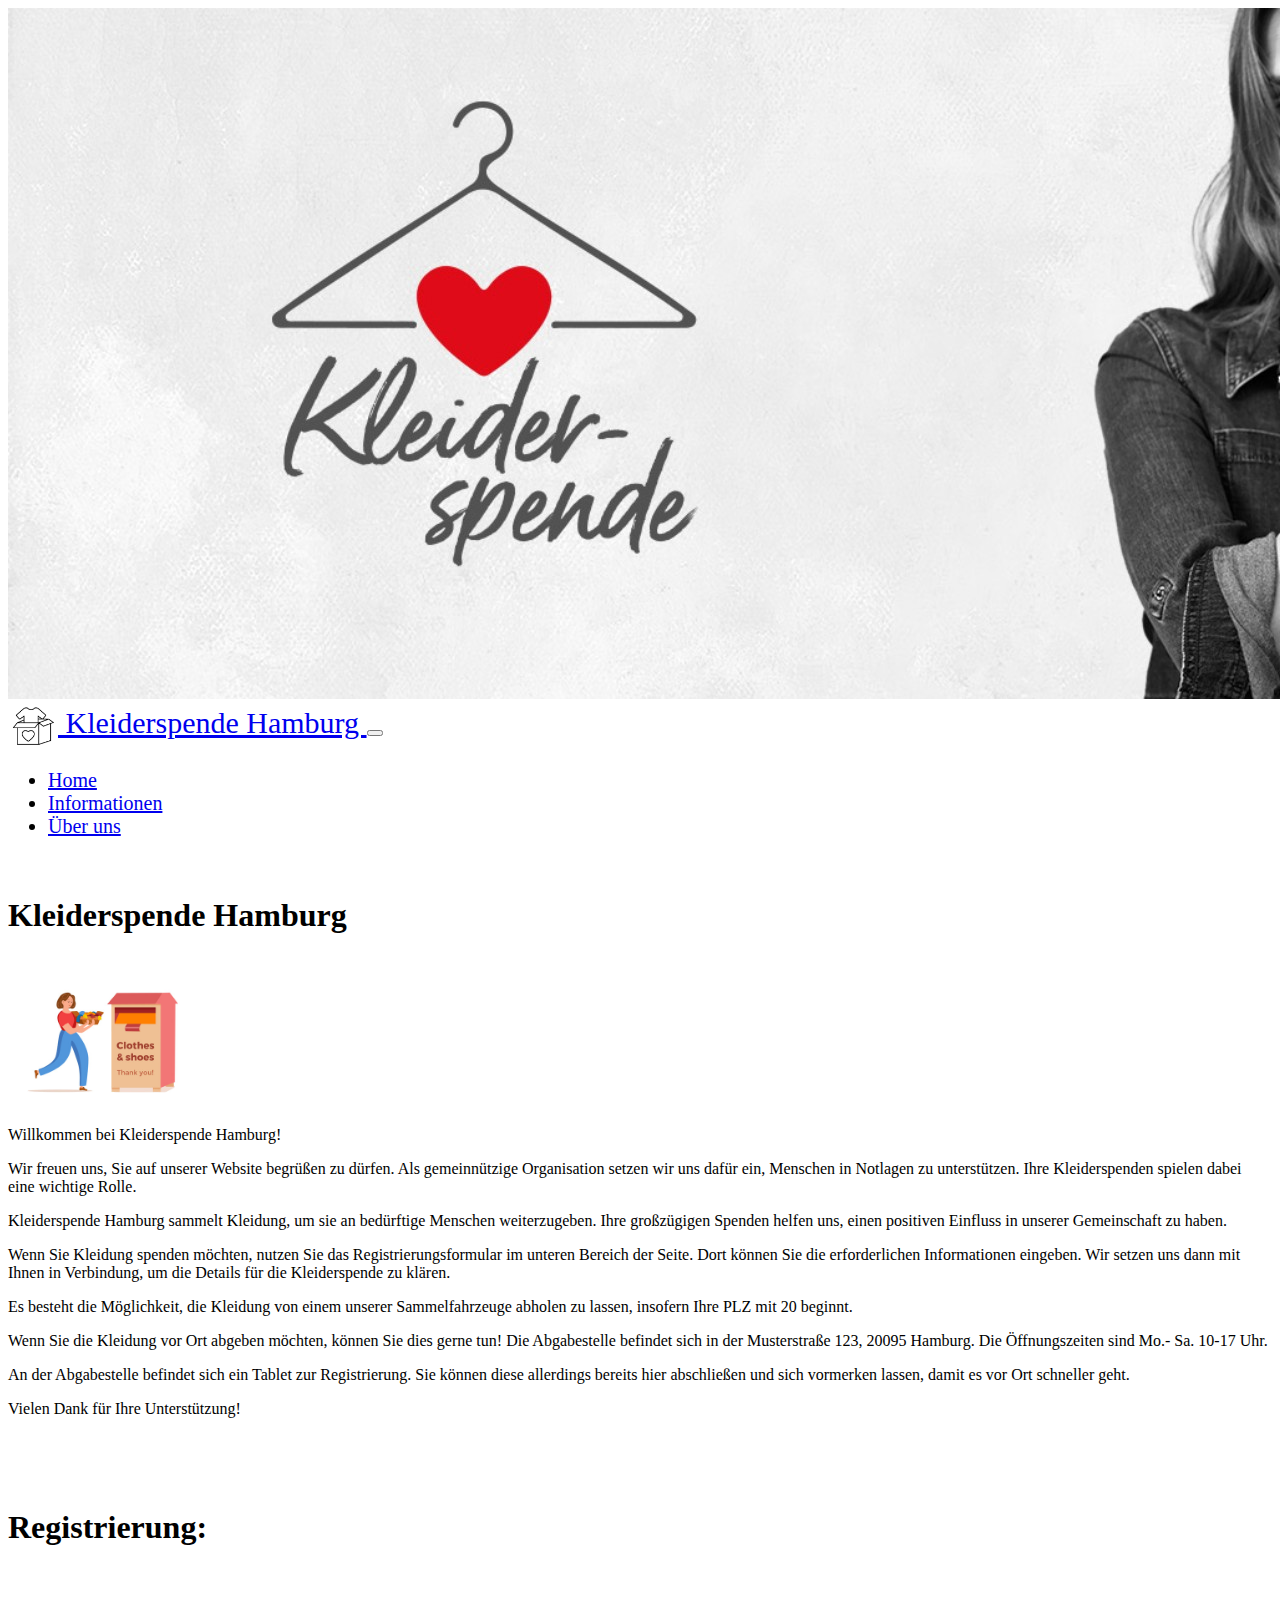
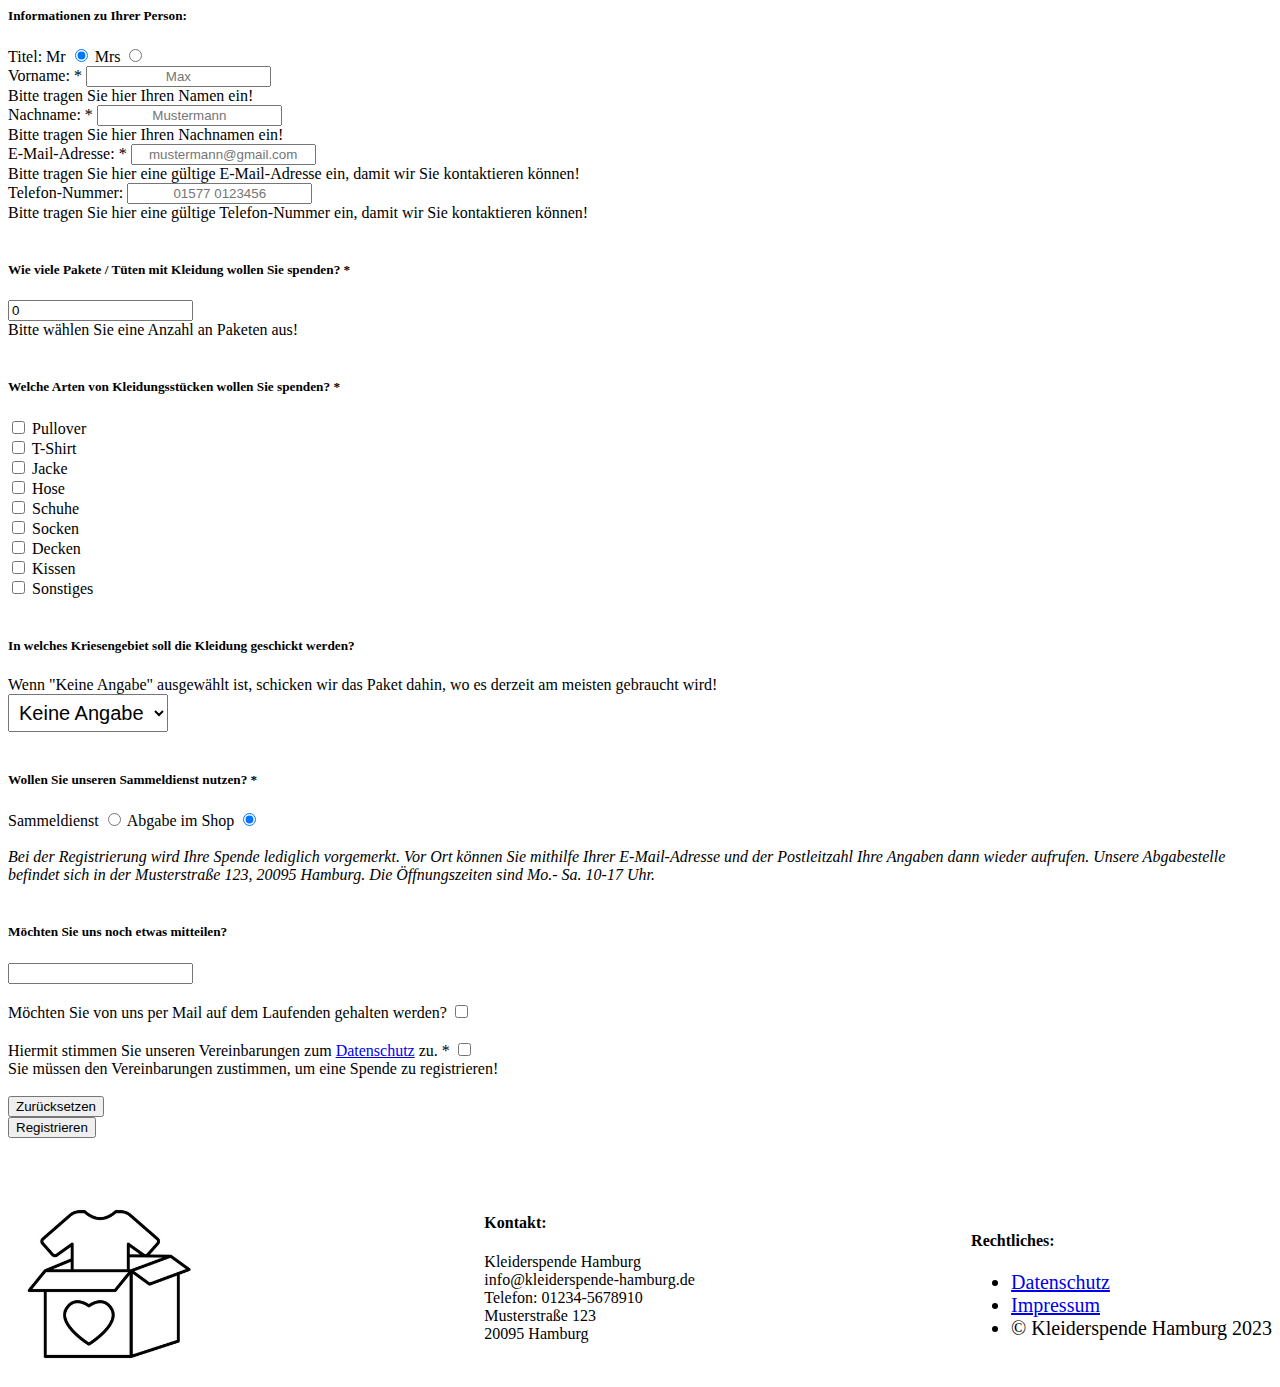
==== index.html @ 673f08c5 "Local Storage speichern" ====
<!--
    Student: Jule Engel
    Modul: IPWA01-01 - Programmierung von Webanwendungen
    Aufgabe: Fallstudie, Aufgabe 3
-->

<!DOCTYPE html>
<html lang="de">
<head>
    <meta charset="UTF-8">
    <meta name="viewport" content="width=device-width, initial-scale=1.0">
    <title>Kleiderspenden Hamburg</title>
    <link rel="icon" type="image/x-icon" href="/images/4-LOGO.png">
    <meta name="viewport" content="width=device-width, initial-scale=1, shrink-to-fit=no">

    <link href="https://cdn.jsdelivr.net/npm/bootstrap@5.3.2/dist/css/bootstrap.min.css" rel="stylesheet" integrity="sha384-T3c6CoIi6uLrA9TneNEoa7RxnatzjcDSCmG1MXxSR1GAsXEV/Dwwykc2MPK8M2HN" crossorigin="anonymous">
    <script src="https://cdn.jsdelivr.net/npm/bootstrap@5.3.2/dist/js/bootstrap.bundle.min.js" integrity="sha384-C6RzsynM9kWDrMNeT87bh95OGNyZPhcTNXj1NW7RuBCsyN/o0jlpcV8Qyq46cDfL" crossorigin="anonymous"></script>
    <link rel="stylesheet" href="./style.css">

    
</head>
<body>
    <header>
        <img src="/images/7-Banner.jpg" alt="Banner-Bild für Kleiderspenden" class="img-fluid">
        <nav class="navbar navbar-expand-lg bg-body-tertiary" data-bs-theme="dark">
            <div class="container-fluid">
              <a class="navbar-brand" href="./index.html">
                <img id="logo" src="./images/4-LOGO.png" alt="Logo" class="rounded img-fluid logo" width="50" class="d-inline-block align-text-top">
                Kleiderspende Hamburg
              </a>          
              <button class="navbar-toggler" type="button" data-bs-toggle="collapse" data-bs-target="#navbarNav" aria-controls="navbarNav" aria-expanded="false" aria-label="Toggle navigation">
                <span class="navbar-toggler-icon"></span>
              </button>
              <div class="collapse navbar-collapse justify-content-end" id="navbarNav">
                <ul class="navbar-nav ml-auto">
                  <li class="nav-item">
                    <a class="nav-link active" aria-current="page" href="./index.html">Home</a>
                  </li>
                  <li class="nav-item">
                    <a class="nav-link" href="./information.html">Informationen</a>
                  </li>
                  <li class="nav-item">
                    <a class="nav-link" href="./about-us.html">Über uns</a>
                  </li>
                </ul>
              </div>
            </div>
          </nav>
    </header>





    <main>
      <br>
      <div class="container text-center">
        <h1>Kleiderspende Hamburg</h1>
        <img src="./images/3.jpg" alt="kleiderspende-hamburg" width="200">
        <p>Willkommen bei Kleiderspende Hamburg!</p>
        <p>Wir freuen uns, Sie auf unserer Website begrüßen zu dürfen. Als gemeinnützige Organisation setzen wir uns dafür ein, Menschen in Notlagen zu unterstützen. Ihre Kleiderspenden spielen dabei eine wichtige Rolle.</p>
        <p>Kleiderspende Hamburg sammelt Kleidung, um sie an bedürftige Menschen weiterzugeben. Ihre großzügigen Spenden helfen uns, einen positiven Einfluss in unserer Gemeinschaft zu haben.</p>
        <p>Wenn Sie Kleidung spenden möchten, nutzen Sie das Registrierungsformular im unteren Bereich der Seite. Dort können Sie die erforderlichen Informationen eingeben. Wir setzen uns dann mit Ihnen in Verbindung, um die Details für die Kleiderspende zu klären.</p>
        <p>Es besteht die Möglichkeit, die Kleidung von einem unserer Sammelfahrzeuge abholen zu lassen, insofern Ihre PLZ mit 20 beginnt.</p>
        <p>Wenn Sie die Kleidung vor Ort abgeben möchten, können Sie dies gerne tun! Die Abgabestelle befindet sich in der Musterstraße 123, 20095 Hamburg. Die Öffnungszeiten sind Mo.- Sa. 10-17 Uhr. </p>
        <p>An der Abgabestelle befindet sich ein Tablet zur Registrierung. Sie können diese allerdings bereits hier abschließen und sich vormerken lassen, damit es vor Ort schneller geht.</p>
        <p>Vielen Dank für Ihre Unterstützung!</p>
      </div>
      <br>
      <br>
      <br>
      <div class="container text-center">
        <h1>Registrierung:</h1>
        <br>

<!--Erstellung des Formulars für die Registrierung-->
        <form class="row g-3 needs-validation" enctype="multipart/form-data" id="registrierungsFormular" novalidate>
          <h5>Informationen zu Ihrer Person: </h5>
          <div>
            <label for="title" class="me-2">Titel: </label>
            <label for="mr">Mr</label>
            <input type="radio" id="mr" class="me-2" value="mr" name="title" checked>
            <label for="mrs">Mrs</label>
            <input type="radio" id="mrs" value="mrs" name="title">
          </div>

          <div class="mb-3">
            <label for="vorname" class="form-label">Vorname: * </label>
            <input type="text" id="vorname" name="vorname" placeholder="Max" class="form-control mb-2 text-center" required>
            <div class="invalid-feedback">
              Bitte tragen Sie hier Ihren Namen ein!
            </div>       
          </div>

          <div class="mb-3">
            <label for="nachname" class="me-2">Nachname: *</label>
            <input type="text" id="nachname" name="nachname" placeholder="Mustermann" class="form-control mb-2 text-center" required> 
            <div class="invalid-feedback">
              Bitte tragen Sie hier Ihren Nachnamen ein!
            </div>
          </div>

          <div class="mb-3">
            <label for="email" class="me-2">E-Mail-Adresse: *</label>
            <input type="email" id="email" name="email" placeholder="mustermann@gmail.com" class="form-control mb-2 text-center" required>
            <div class="invalid-feedback">
              Bitte tragen Sie hier eine gültige E-Mail-Adresse ein, damit wir Sie kontaktieren können!
            </div>
          </div>

          <div class="mb-3">
            <label for="phone" class="me-2">Telefon-Nummer: </label>
            <input type="tel" id="phone" name="phone" placeholder="01577 0123456" class="form-control mb-2 text-center" pattern="[0-9]+">
            <div class="invalid-feedback">
              Bitte tragen Sie hier eine gültige Telefon-Nummer ein, damit wir Sie kontaktieren können!
            </div>
          </div>
          <br>

          <h5>Wie viele Pakete / Tüten mit Kleidung wollen Sie spenden? *</h5>
          <div class="mb-3">
            <input type="number" id="anzahl" name="anzahl" min="1" value="0" required>
            <div class="invalid-feedback">
              Bitte wählen Sie eine Anzahl an Paketen aus!
            </div>
          </div>
          <br>

          <h5>Welche Arten von Kleidungsstücken wollen Sie spenden? *</h5>
          <div class="mb-3 d-flex flex-wrap justify-content-center flex-column flex-sm-row align-items-center">
            <div class="form-check me-4">
                  <input class="form-check-input" value="pullover" id="pulloverCheckbox" type="checkbox" name="kleiderCheckboxes">
                  <label class="form-check-label" for="pulloverCheckbox">Pullover</label>
              </div>
          
              <div class="form-check me-4">
                  <input class="form-check-input" value="t-shirt" id="tshirtCheckbox" type="checkbox" name="kleiderCheckboxes">
                  <label class="form-check-label" for="tshirtCheckbox">T-Shirt</label>
              </div>
          
              <div class="form-check me-4">
                  <input class="form-check-input" value="jacke" id="jackeCheckbox" type="checkbox" name="kleiderCheckboxes">
                  <label class="form-check-label" for="jackeCheckbox">Jacke</label>
              </div>
          
              <div class="form-check me-4">
                  <input class="form-check-input" value="hose" id="hoseCheckbox" type="checkbox" name="kleiderCheckboxes">
                  <label class="form-check-label" for="hoseCheckbox">Hose</label>
              </div>
          
              <div class="form-check me-4">
                  <input class="form-check-input" value="schuhe" id="schuheCheckbox" type="checkbox" name="kleiderCheckboxes">
                  <label class="form-check-label" for="schuheCheckbox">Schuhe</label>
              </div>
          
              <div class="form-check me-4">
                  <input class="form-check-input" value="socken" id="sockenCheckbox" type="checkbox" name="kleiderCheckboxes">
                  <label class="form-check-label" for="sockenCheckbox">Socken</label>
              </div>
          
              <div class="form-check me-4">
                  <input class="form-check-input" value="decken" id="deckenCheckbox" type="checkbox" name="kleiderCheckboxes">
                  <label class="form-check-label" for="deckenCheckbox">Decken</label>
              </div>
          
              <div class="form-check me-4">
                  <input class="form-check-input" value="kissen" id="kissenCheckbox" type="checkbox" name="kleiderCheckboxes">
                  <label class="form-check-label" for="kissenCheckbox">Kissen</label>
              </div>
          
              <div class="form-check me-4">
                  <input class="form-check-input" value="sonstiges" id="sonstigesCheckbox" type="checkbox" name="kleiderCheckboxes">
                  <label class="form-check-label" for="sonstigesCheckbox">Sonstiges</label>
              </div>
          </div>
          <br>

          <h5>In welches Kriesengebiet soll die Kleidung geschickt werden?</h5>
          <p style="margin: 0;">Wenn "Keine Angabe" ausgewählt ist, schicken wir das Paket dahin, wo es derzeit am meisten gebraucht wird!</p>
          <div class="form-floating">
            <select id="krisengebiet" name="krisengebiet" class="form-select text-center">
                <option value="unbestimmt">Keine Angabe</option>
                <option value="afghanistan">Afghanistan</option>
                <option value="irak">Irak</option>
                <option value="iran">Iran</option>
                <option value="jemen">Jemen</option>
                <option value="libanon">Libanon</option>
                <option value="libyen">Libyen</option>
                <option value="mali">Mali</option>
                <option value="niger">Niger</option>
                <option value="sudan">Sudan</option>
                <option value="syrien">Syrien</option>
                <option value="ukraine">Ukraine</option>
            </select>
          </div>
          <br>
          <div>
            <h5>Wollen Sie unseren Sammeldienst nutzen? *</h5>
            <div>
              <!--Auswahl der Checkboxen sorgt dafür, dass jeweils passender Inhalt eingeblendet wird. 
              Standardmäßig ist Abgabe im Shop ausgewählt, da dies aus Sicht der Firma sinnvoller erscheint.-->
              <label for="sammeldienst">Sammeldienst</label>
              <input type="radio" id="sammeldienst" value="sammeldienst" class="me-4" name="sammeldienst-abfrage" onchange="anzeigeSammeldienst()" >
              <label for="abgabe">Abgabe im Shop</label>
              <input type="radio" id="abgabe" value="abgabe" name="sammeldienst-abfrage" onchange="anzeigeSammeldienst()" checked>
              <br>
              <br>
              <div id="sammeldienstAktiv" style="display: none;">
                <h5>Ihre Adresse:</h5>
                <div class="flex-container row">
                    <div class="col-md-6">
                        <label for="strasse">Straße: *</label>
                        <input type="text" id="strasse" name="strasse" placeholder="Musterstraße" class="form-control mb-2 text-center">
                        <div class="invalid-feedback">
                          Bitte tragen Sie hier Ihre Straße ein!
                        </div>   
                    </div>
                    <div class="col-md-6">
                        <label for="hausnummer">Nr: *</label>
                        <input type="text" id="hausnummer" name="hausnummer" placeholder="12b" class="form-control mb-2 text-center"> 
                        <div class="invalid-feedback">
                          Bitte tragen Sie hier Ihre Hausnummer ein!
                        </div>  
                    </div>
                    <div class="col-md-6">
                        <label for="plz">Postleitzahl: *</label>
                        <input type="text" id="plz" name="plz" placeholder="20095" class="form-control mb-2 text-center" minlength="5" maxlength="5" oninput="validatePLZ(this.value, this)">
                        <div class="invalid-feedback">
                          Die PLZ muss in 20--- Hamburg liegen, damit wir Ihre Spende abholen können!
                        </div>  
                    </div>
                    <div class="col-md-6">
                        <label for="ort">Stadt: *</label>
                        <input type="text" id="ort" name="ort" placeholder="Hamburg" class="form-control mb-2 text-center"> 
                        <div class="invalid-feedback">
                          Bitte tragen Sie hier Ihre Stadt ein!
                        </div>  
                    </div>
                    <i>Bitte tragen Sie oben, falls nicht geschehen, zusätzlich Ihre Telefon-Nummer ein, damit wir Sie zur Terminabsprache kontaktieren können! </i>
                </div>
            </div>
              <div id="abgabeAktiv">
                <i>Bei der Registrierung wird Ihre Spende lediglich vorgemerkt. Vor Ort können Sie mithilfe Ihrer E-Mail-Adresse und der Postleitzahl Ihre Angaben dann wieder aufrufen. Unsere Abgabestelle befindet sich in der Musterstraße 123, 20095 Hamburg. Die Öffnungszeiten sind Mo.- Sa. 10-17 Uhr.</i>
              </div>
            </div>
          </div>
          <br>
          <div>
            <h5>Möchten Sie uns noch etwas mitteilen?</h5>
            <input type="text" class="form-control text-center" id="comment" name="kommentar"></input>
            <br><br>
          </div>
          <div>
            <label for="subscribe" class="me-3">Möchten Sie von uns per Mail auf dem Laufenden gehalten werden?</label>
            <input type="checkbox" id="subscribe" name="subscribe"> <br>
          </div>
          <br>
          <div class="col-12">
            <div class="form-check">
              <label for="datenschutzCheck" class="me-3"> Hiermit stimmen Sie unseren Vereinbarungen zum <a class="link" href="./datenschutz.html">Datenschutz</a> zu. *</label>
              <input type="checkbox" value="" id="datenschutzCheck" name="datenschutzCheck" required>
              <div class="invalid-feedback">
                Sie müssen den Vereinbarungen zustimmen, um eine Spende zu registrieren!
              </div>
            </div>
          </div>
          <br>
          <button type="button" class="btn btn-outline-secondary btn-sm" onclick="resetForm()">Zurücksetzen</button>
          <br>
          <button type="submit" class="btn btn-primary">Registrieren</button>
          <br>
          <br>
        </form>
      </div>
      <br>
    </main>




    <footer class="bg-dark text-light p-2 m-0">
        <br>
        <div class="container flex-container align-items-stretch">
            <div class="flex-item">
                  <img src="./images/4-LOGO.png" alt="Logo" class="rounded img-fluid" width="200">
            </div>
            <div class="flex-item">
              <section class="footer-section">
                  <h4>Kontakt:</h4> 
                  <p>
                      Kleiderspende Hamburg<br>
                      info@kleiderspende-hamburg.de<br>
                      Telefon: 01234-5678910<br>
                      Musterstraße 123<br>
                      20095 Hamburg
                  </p>
                  <br>
              </section>
            </div>
            <div class="flex-item">
              <section class="footer-section">
                <h4>Rechtliches:</h4>
                <ul class="navbar-nav ml-auto">
                  <li class="nav-item">
                    <a class="nav-link" href="./datenschutz.html">Datenschutz</a>
                  </li>
                  <li class="nav-item">
                    <a class="nav-link" href="./impressum.html">Impressum</a>
                  </li>
                  <li class="nav-item">
                    <a class="nav-link"> &copy; Kleiderspende Hamburg 2023</a>
                  </li>
                </ul>  
              </section>
            </div>
        </div>
  </footer>
  <script src="index.js"></script>
</body>
</html>
---- style.css ----
.navbar-brand {
  font-size: 18px;
}
#logo {
  max-width: 30px; 
  height: auto;
  display: inline-block;
  vertical-align: middle;
}
.navbar-toggler-icon {
  font-size: 0.8rem;
}

@media (min-width: 768px) { /* Optische Größenanpassung der Navigations-Leiste für Endgeräte mit größeren Bildschirmen*/
  .navbar-brand {
    font-size: 30px;
  }
  #logo {
    max-width: 50px; 
    height: auto;
    display: inline-block;
    vertical-align: middle;
  }
  .navbar-nav {
      font-size: 20px;
  }
  .navbar-toggler-icon {
      font-size: 1.2rem;
  }
}

.flex-container {
  display: flex;
  justify-content: space-between;
  align-items: center;
  flex-wrap: wrap; /* Falls der Inhalt auf kleinen Bildschirmen gestapelt werden soll */
}

#krisengebiet {
  font-size: 20px;
  padding:6px;
}

#sammeldienstAktiv {
  display: flex;
  flex-wrap: wrap;
  justify-content: space-between;
}

#registrierungsFormular input::placeholder {
  text-align: center;
}
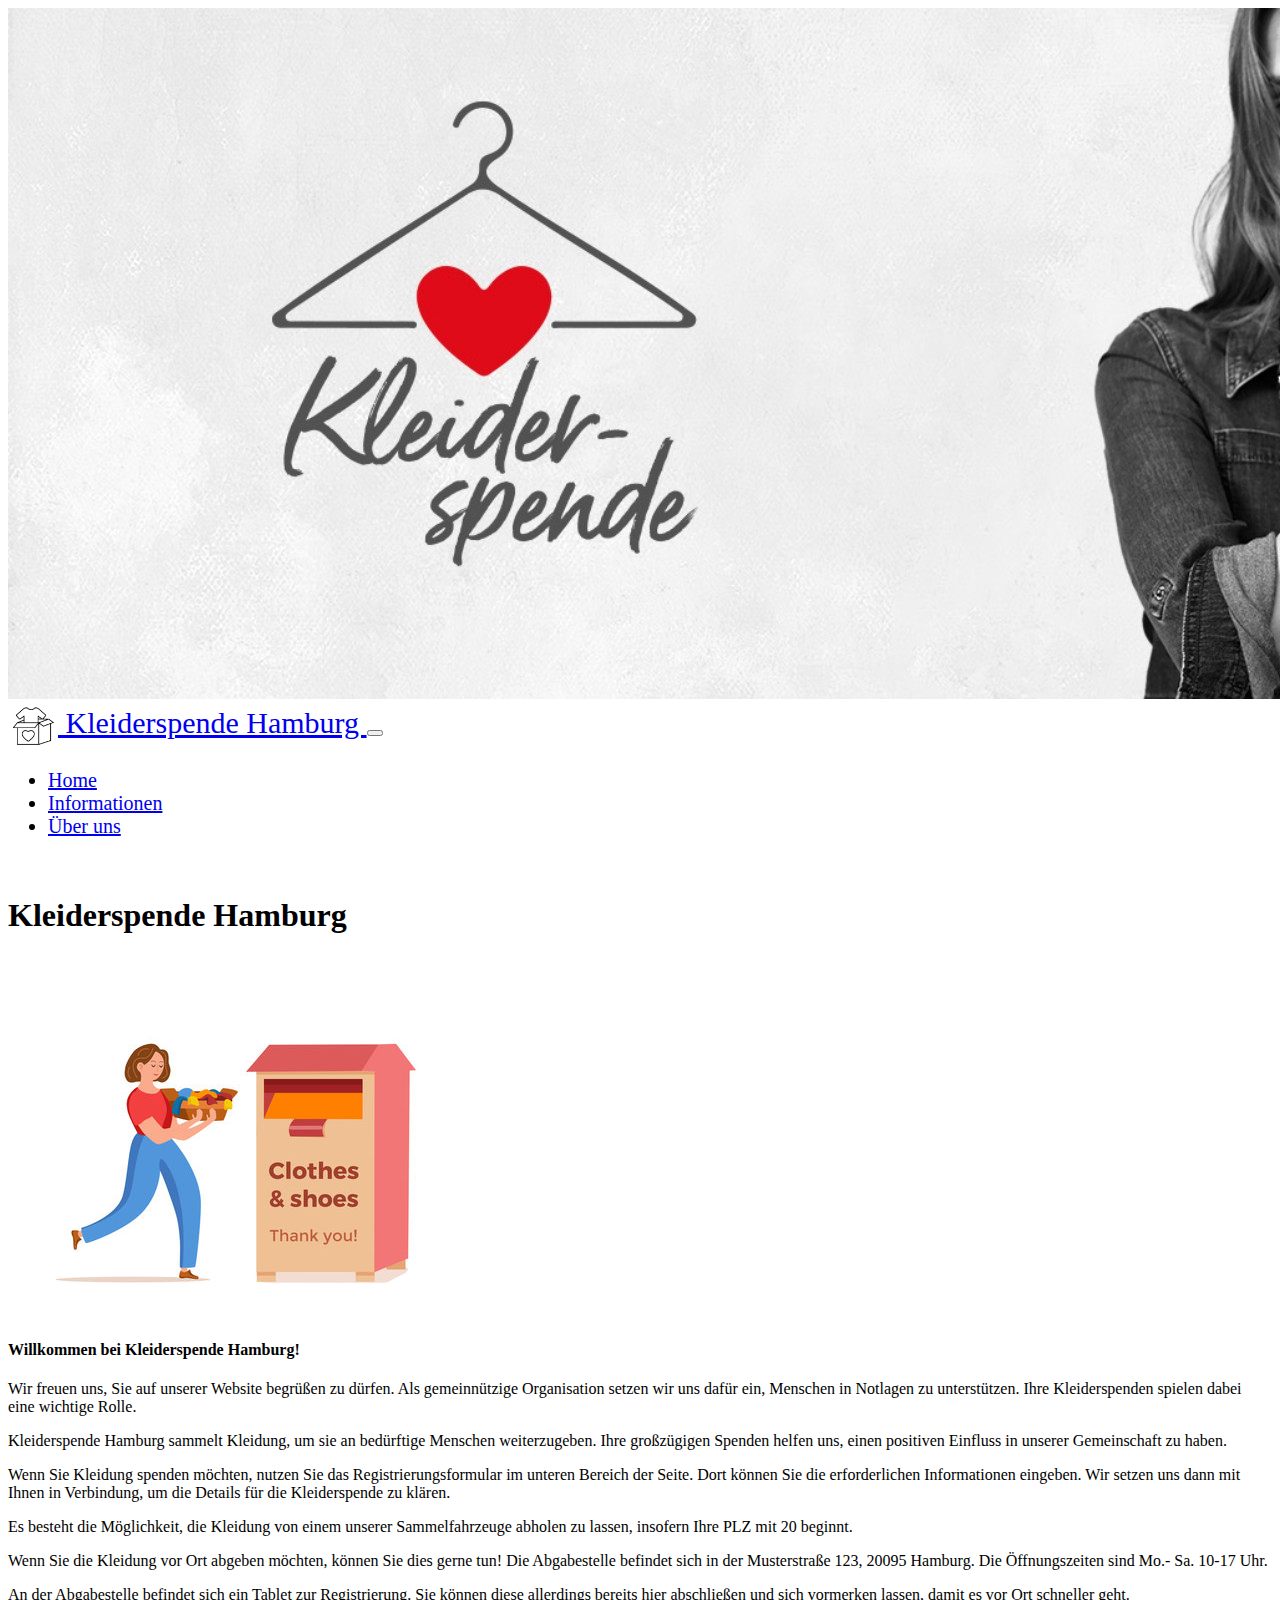
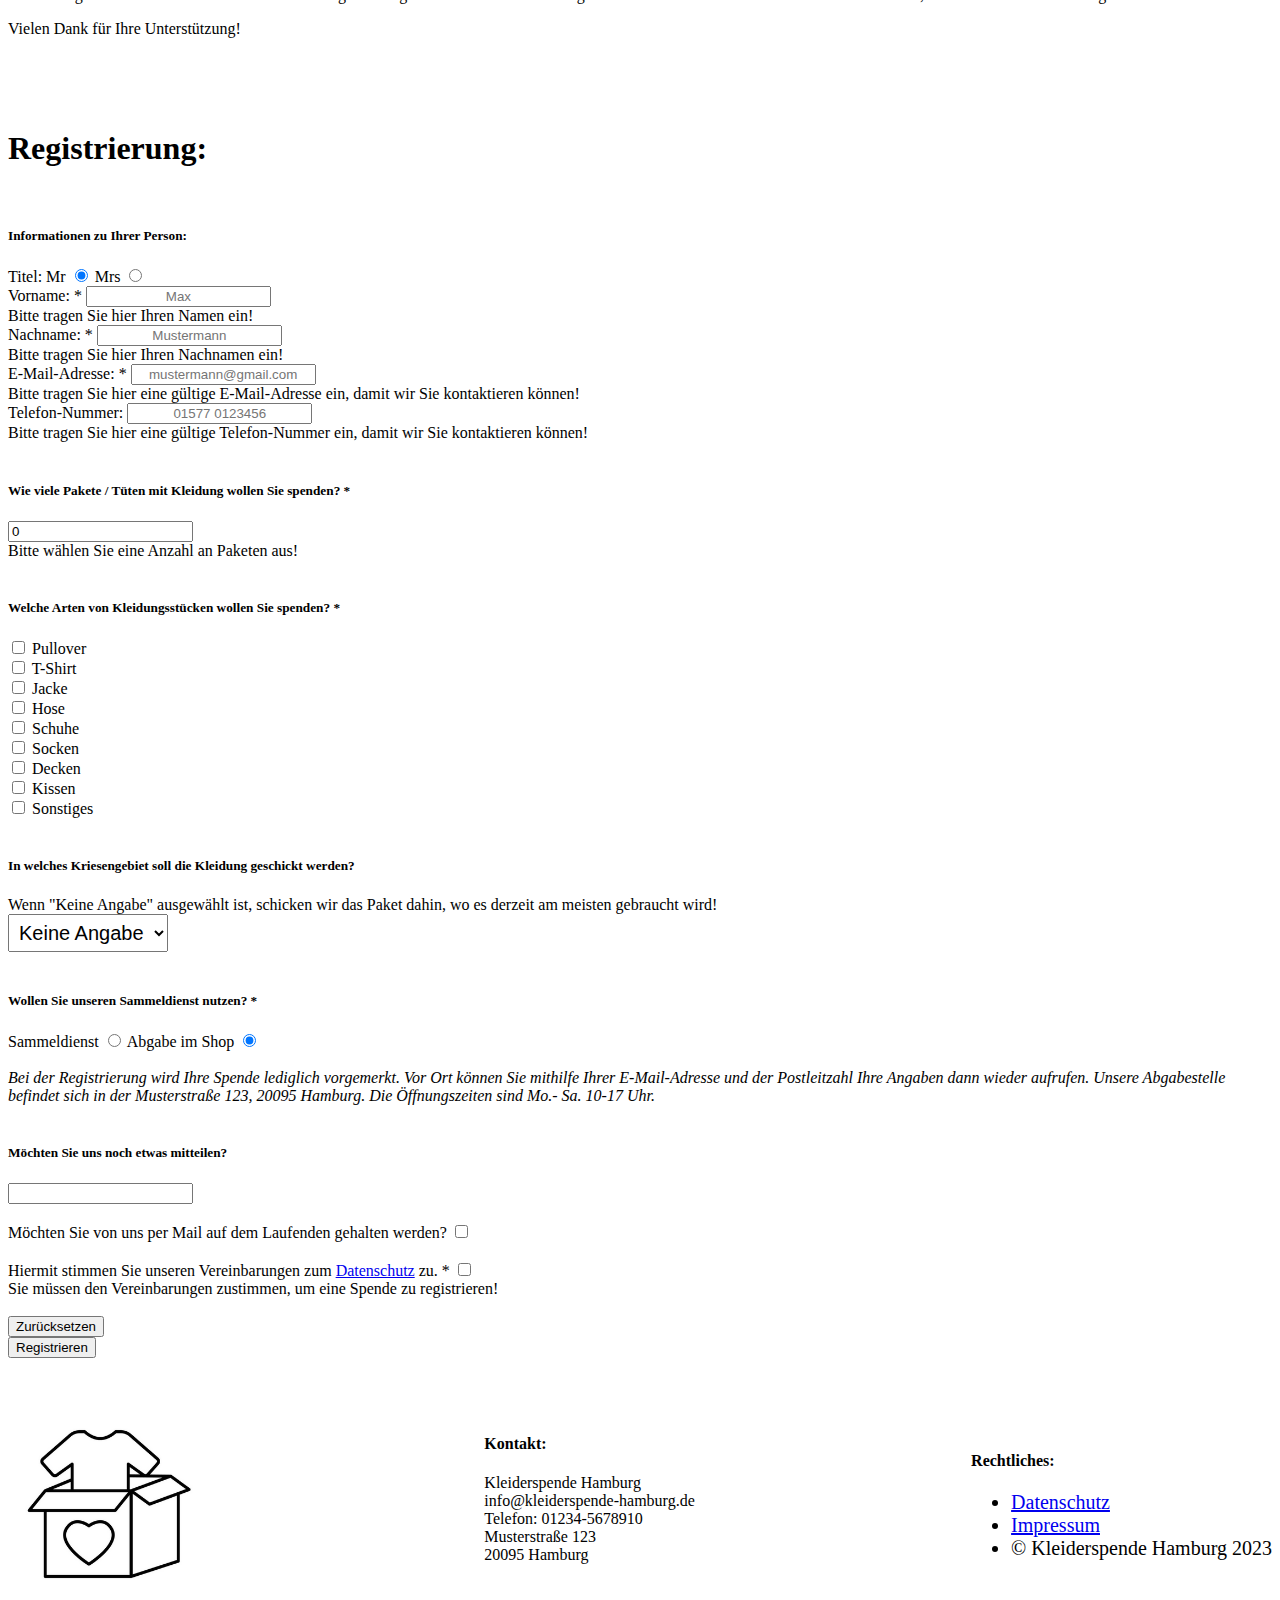
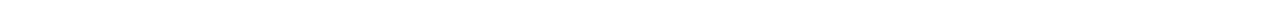
==== commit aa695b47: "Kleinere Design-Anpassungen" ====
--- a/index.html
+++ b/index.html
@@ -56,8 +56,8 @@
       <br>
       <div class="container text-center">
         <h1>Kleiderspende Hamburg</h1>
-        <img src="./images/3.jpg" alt="kleiderspende-hamburg" width="200">
-        <p>Willkommen bei Kleiderspende Hamburg!</p>
+        <img src="./images/3.jpg" alt="kleiderspende-hamburg" class="img-fluid">
+        <h4>Willkommen bei Kleiderspende Hamburg!</h4>
         <p>Wir freuen uns, Sie auf unserer Website begrüßen zu dürfen. Als gemeinnützige Organisation setzen wir uns dafür ein, Menschen in Notlagen zu unterstützen. Ihre Kleiderspenden spielen dabei eine wichtige Rolle.</p>
         <p>Kleiderspende Hamburg sammelt Kleidung, um sie an bedürftige Menschen weiterzugeben. Ihre großzügigen Spenden helfen uns, einen positiven Einfluss in unserer Gemeinschaft zu haben.</p>
         <p>Wenn Sie Kleidung spenden möchten, nutzen Sie das Registrierungsformular im unteren Bereich der Seite. Dort können Sie die erforderlichen Informationen eingeben. Wir setzen uns dann mit Ihnen in Verbindung, um die Details für die Kleiderspende zu klären.</p>
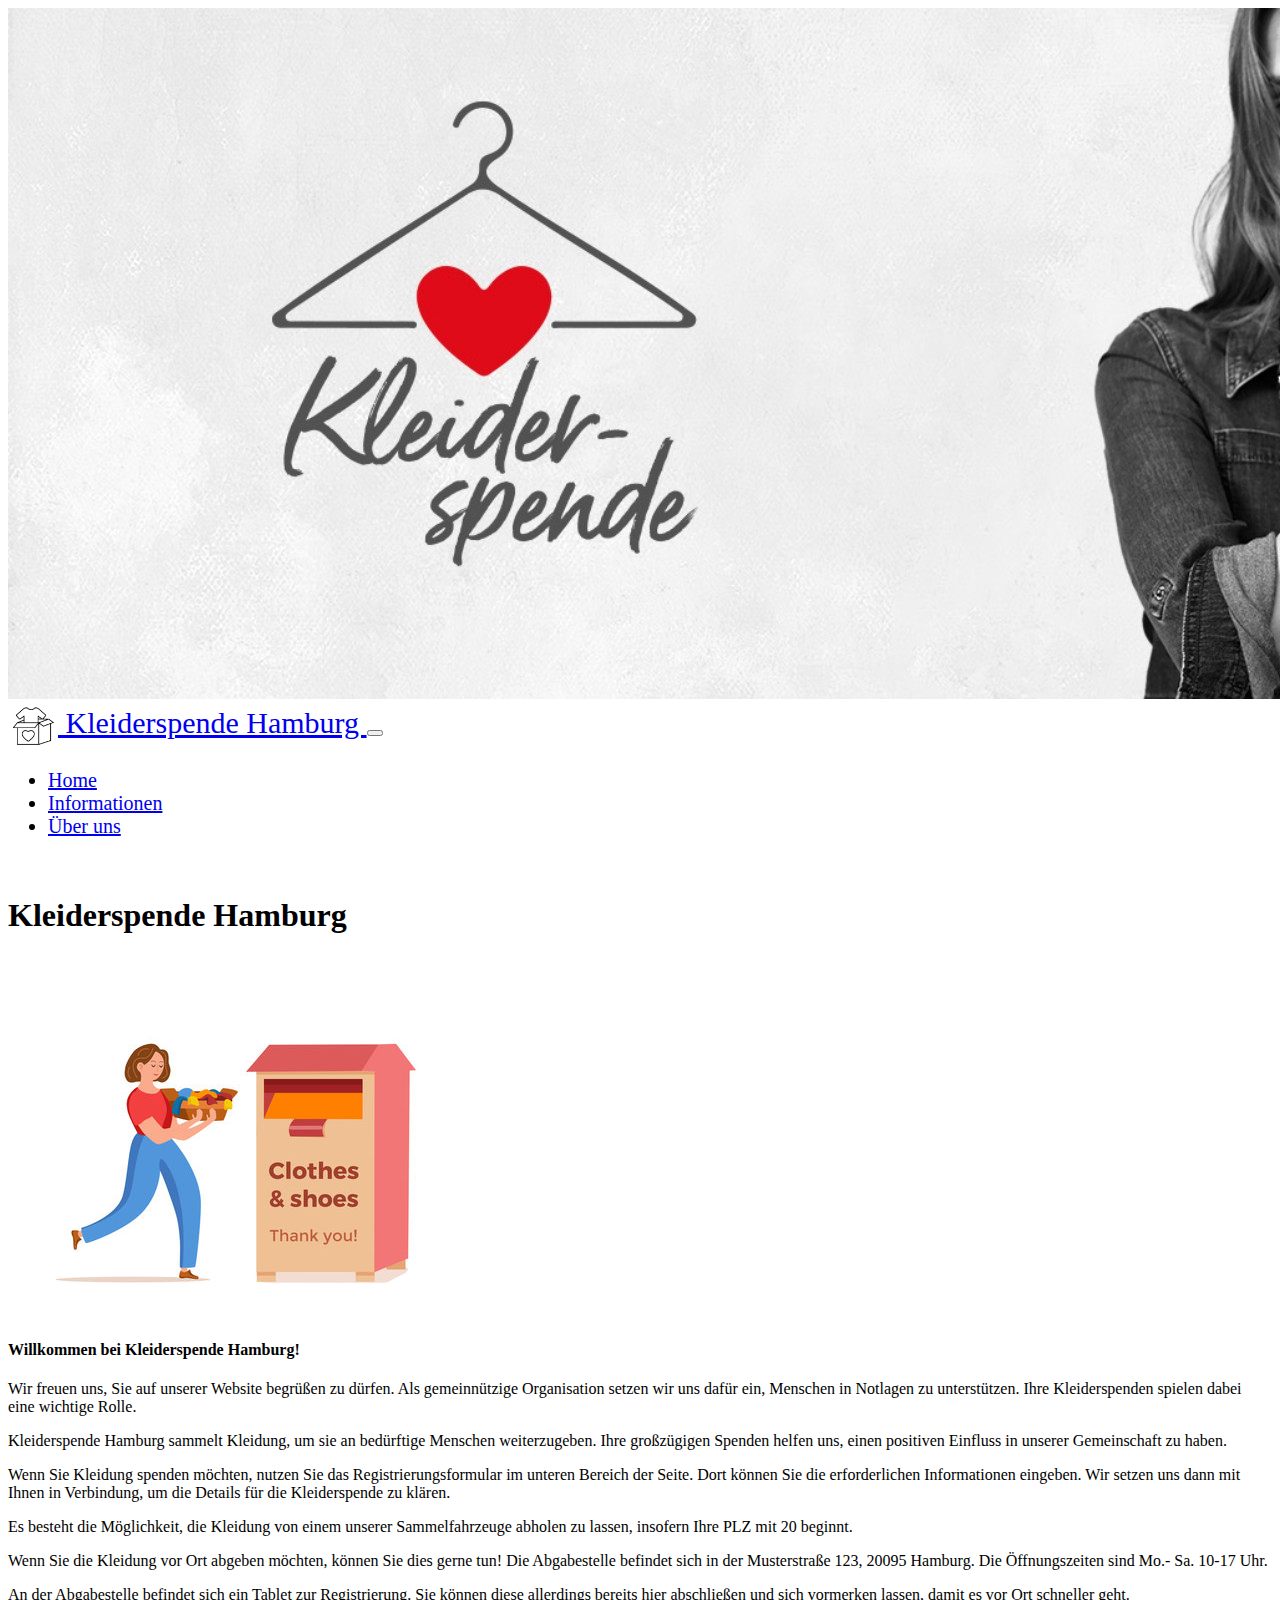
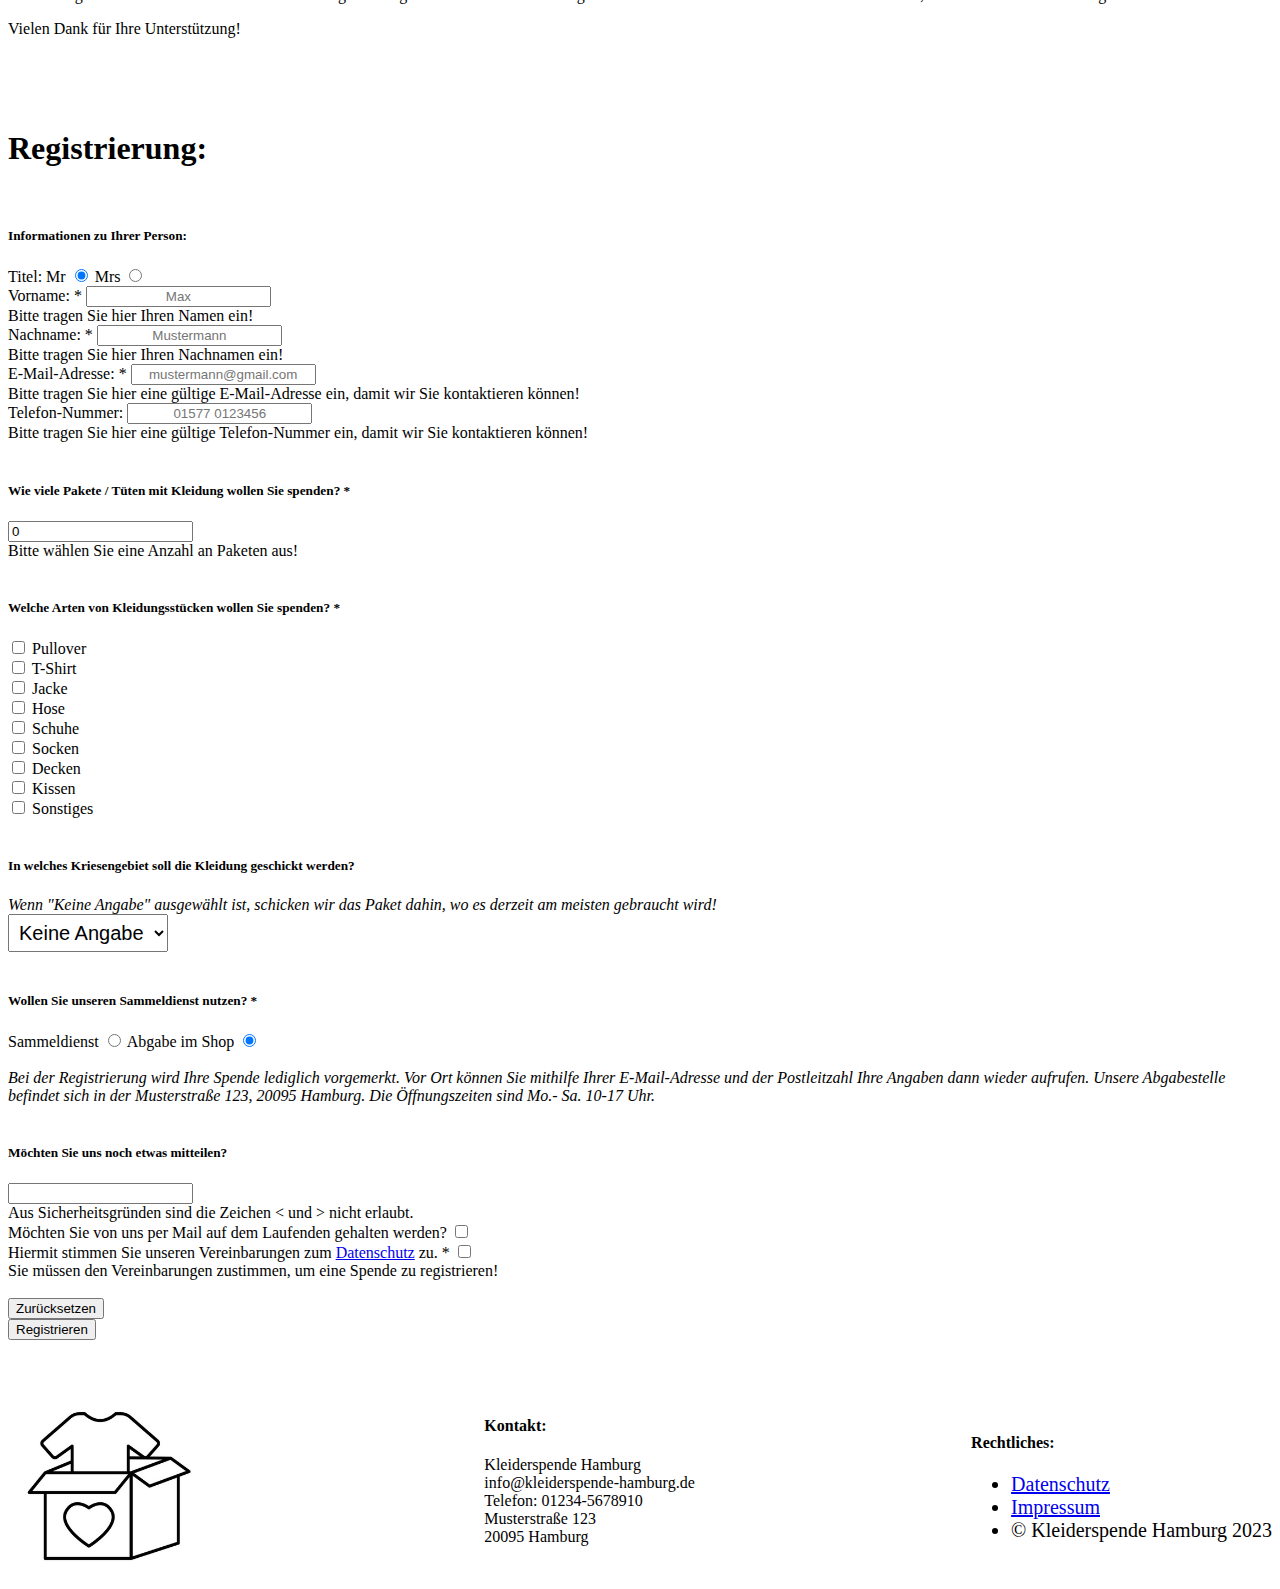
==== commit 7d5b788f: "XSS Verteidigung 1 Validierung Dateneingabe" ====
--- a/index.html
+++ b/index.html
@@ -86,7 +86,7 @@
 
           <div class="mb-3">
             <label for="vorname" class="form-label">Vorname: * </label>
-            <input type="text" id="vorname" name="vorname" placeholder="Max" class="form-control mb-2 text-center" required>
+            <input type="text" id="vorname" name="vorname" placeholder="Max" class="form-control mb-2 text-center" pattern="^[^<>]+$" title="Aus Sicherheitsgründen sind die Zeichen < und > nicht erlaubt." required>
             <div class="invalid-feedback">
               Bitte tragen Sie hier Ihren Namen ein!
             </div>       
@@ -94,7 +94,7 @@
 
           <div class="mb-3">
             <label for="nachname" class="me-2">Nachname: *</label>
-            <input type="text" id="nachname" name="nachname" placeholder="Mustermann" class="form-control mb-2 text-center" required> 
+            <input type="text" id="nachname" name="nachname" placeholder="Mustermann" class="form-control mb-2 text-center" pattern="^[^<>]+$" title="Aus Sicherheitsgründen sind die Zeichen < und > nicht erlaubt." required> 
             <div class="invalid-feedback">
               Bitte tragen Sie hier Ihren Nachnamen ein!
             </div>
@@ -102,7 +102,7 @@
 
           <div class="mb-3">
             <label for="email" class="me-2">E-Mail-Adresse: *</label>
-            <input type="email" id="email" name="email" placeholder="mustermann@gmail.com" class="form-control mb-2 text-center" required>
+            <input type="email" id="email" name="email" placeholder="mustermann@gmail.com" class="form-control mb-2 text-center" pattern="^[^<>]+$" title="Aus Sicherheitsgründen sind die Zeichen < und > nicht erlaubt." required>
             <div class="invalid-feedback">
               Bitte tragen Sie hier eine gültige E-Mail-Adresse ein, damit wir Sie kontaktieren können!
             </div>
@@ -110,7 +110,7 @@
 
           <div class="mb-3">
             <label for="phone" class="me-2">Telefon-Nummer: </label>
-            <input type="tel" id="phone" name="phone" placeholder="01577 0123456" class="form-control mb-2 text-center" pattern="[0-9]+">
+            <input type="tel" id="phone" name="phone" placeholder="01577 0123456" class="form-control mb-2 text-center" pattern="[0-9 ]+">
             <div class="invalid-feedback">
               Bitte tragen Sie hier eine gültige Telefon-Nummer ein, damit wir Sie kontaktieren können!
             </div>
@@ -119,7 +119,7 @@
 
           <h5>Wie viele Pakete / Tüten mit Kleidung wollen Sie spenden? *</h5>
           <div class="mb-3">
-            <input type="number" id="anzahl" name="anzahl" min="1" value="0" required>
+            <input type="number" id="anzahl" name="anzahl" min="1" value="0" pattern="[0-9]+" required>
             <div class="invalid-feedback">
               Bitte wählen Sie eine Anzahl an Paketen aus!
             </div>
@@ -129,54 +129,54 @@
           <h5>Welche Arten von Kleidungsstücken wollen Sie spenden? *</h5>
           <div class="mb-3 d-flex flex-wrap justify-content-center flex-column flex-sm-row align-items-center">
             <div class="form-check me-4">
-                  <input class="form-check-input" value="pullover" id="pulloverCheckbox" type="checkbox" name="kleiderCheckboxes">
+                  <input class="form-check-input" value="pullover" id="pulloverCheckbox" type="checkbox" name="kleiderCheckboxes" onchange="validateCheckboxes()">
                   <label class="form-check-label" for="pulloverCheckbox">Pullover</label>
               </div>
           
               <div class="form-check me-4">
-                  <input class="form-check-input" value="t-shirt" id="tshirtCheckbox" type="checkbox" name="kleiderCheckboxes">
+                  <input class="form-check-input" value="t-shirt" id="tshirtCheckbox" type="checkbox" name="kleiderCheckboxes" onchange="validateCheckboxes()">
                   <label class="form-check-label" for="tshirtCheckbox">T-Shirt</label>
               </div>
           
               <div class="form-check me-4">
-                  <input class="form-check-input" value="jacke" id="jackeCheckbox" type="checkbox" name="kleiderCheckboxes">
+                  <input class="form-check-input" value="jacke" id="jackeCheckbox" type="checkbox" name="kleiderCheckboxes" onchange="validateCheckboxes()">
                   <label class="form-check-label" for="jackeCheckbox">Jacke</label>
               </div>
           
               <div class="form-check me-4">
-                  <input class="form-check-input" value="hose" id="hoseCheckbox" type="checkbox" name="kleiderCheckboxes">
+                  <input class="form-check-input" value="hose" id="hoseCheckbox" type="checkbox" name="kleiderCheckboxes" onchange="validateCheckboxes()">
                   <label class="form-check-label" for="hoseCheckbox">Hose</label>
               </div>
           
               <div class="form-check me-4">
-                  <input class="form-check-input" value="schuhe" id="schuheCheckbox" type="checkbox" name="kleiderCheckboxes">
+                  <input class="form-check-input" value="schuhe" id="schuheCheckbox" type="checkbox" name="kleiderCheckboxes" onchange="validateCheckboxes()">
                   <label class="form-check-label" for="schuheCheckbox">Schuhe</label>
               </div>
           
               <div class="form-check me-4">
-                  <input class="form-check-input" value="socken" id="sockenCheckbox" type="checkbox" name="kleiderCheckboxes">
+                  <input class="form-check-input" value="socken" id="sockenCheckbox" type="checkbox" name="kleiderCheckboxes" onchange="validateCheckboxes()">
                   <label class="form-check-label" for="sockenCheckbox">Socken</label>
               </div>
           
               <div class="form-check me-4">
-                  <input class="form-check-input" value="decken" id="deckenCheckbox" type="checkbox" name="kleiderCheckboxes">
+                  <input class="form-check-input" value="decken" id="deckenCheckbox" type="checkbox" name="kleiderCheckboxes" onchange="validateCheckboxes()">
                   <label class="form-check-label" for="deckenCheckbox">Decken</label>
               </div>
           
               <div class="form-check me-4">
-                  <input class="form-check-input" value="kissen" id="kissenCheckbox" type="checkbox" name="kleiderCheckboxes">
+                  <input class="form-check-input" value="kissen" id="kissenCheckbox" type="checkbox" name="kleiderCheckboxes" onchange="validateCheckboxes()">
                   <label class="form-check-label" for="kissenCheckbox">Kissen</label>
               </div>
           
               <div class="form-check me-4">
-                  <input class="form-check-input" value="sonstiges" id="sonstigesCheckbox" type="checkbox" name="kleiderCheckboxes">
+                  <input class="form-check-input" value="sonstiges" id="sonstigesCheckbox" type="checkbox" name="kleiderCheckboxes" onchange="validateCheckboxes()">
                   <label class="form-check-label" for="sonstigesCheckbox">Sonstiges</label>
               </div>
           </div>
           <br>
 
           <h5>In welches Kriesengebiet soll die Kleidung geschickt werden?</h5>
-          <p style="margin: 0;">Wenn "Keine Angabe" ausgewählt ist, schicken wir das Paket dahin, wo es derzeit am meisten gebraucht wird!</p>
+          <p style="margin: 0;"><i>Wenn "Keine Angabe" ausgewählt ist, schicken wir das Paket dahin, wo es derzeit am meisten gebraucht wird!</i></p>
           <div class="form-floating">
             <select id="krisengebiet" name="krisengebiet" class="form-select text-center">
                 <option value="unbestimmt">Keine Angabe</option>
@@ -210,14 +210,14 @@
                 <div class="flex-container row">
                     <div class="col-md-6">
                         <label for="strasse">Straße: *</label>
-                        <input type="text" id="strasse" name="strasse" placeholder="Musterstraße" class="form-control mb-2 text-center">
+                        <input type="text" id="strasse" name="strasse" placeholder="Musterstraße" class="form-control mb-2 text-center" pattern="^[^<>]+$" title="Aus Sicherheitsgründen sind die Zeichen < und > nicht erlaubt.">
                         <div class="invalid-feedback">
                           Bitte tragen Sie hier Ihre Straße ein!
                         </div>   
                     </div>
                     <div class="col-md-6">
                         <label for="hausnummer">Nr: *</label>
-                        <input type="text" id="hausnummer" name="hausnummer" placeholder="12b" class="form-control mb-2 text-center"> 
+                        <input type="text" id="hausnummer" name="hausnummer" placeholder="12b" class="form-control mb-2 text-center" pattern="^[^<>]+$" title="Aus Sicherheitsgründen sind die Zeichen < und > nicht erlaubt."> 
                         <div class="invalid-feedback">
                           Bitte tragen Sie hier Ihre Hausnummer ein!
                         </div>  
@@ -231,7 +231,7 @@
                     </div>
                     <div class="col-md-6">
                         <label for="ort">Stadt: *</label>
-                        <input type="text" id="ort" name="ort" placeholder="Hamburg" class="form-control mb-2 text-center"> 
+                        <input type="text" id="ort" name="ort" placeholder="Hamburg" class="form-control mb-2 text-center" pattern="^[^<>]+$" title="Aus Sicherheitsgründen sind die Zeichen < und > nicht erlaubt."> 
                         <div class="invalid-feedback">
                           Bitte tragen Sie hier Ihre Stadt ein!
                         </div>  
@@ -247,14 +247,15 @@
           <br>
           <div>
             <h5>Möchten Sie uns noch etwas mitteilen?</h5>
-            <input type="text" class="form-control text-center" id="comment" name="kommentar"></input>
-            <br><br>
+            <input type="text" class="form-control text-center" id="comment" name="kommentar" pattern="^[^<>]+$" title="Aus Sicherheitsgründen sind die Zeichen < und > nicht erlaubt."></input>
+            <div class="invalid-feedback">
+              Aus Sicherheitsgründen sind die Zeichen < und > nicht erlaubt.
+            </div>  
           </div>
           <div>
             <label for="subscribe" class="me-3">Möchten Sie von uns per Mail auf dem Laufenden gehalten werden?</label>
             <input type="checkbox" id="subscribe" name="subscribe"> <br>
           </div>
-          <br>
           <div class="col-12">
             <div class="form-check">
               <label for="datenschutzCheck" class="me-3"> Hiermit stimmen Sie unseren Vereinbarungen zum <a class="link" href="./datenschutz.html">Datenschutz</a> zu. *</label>
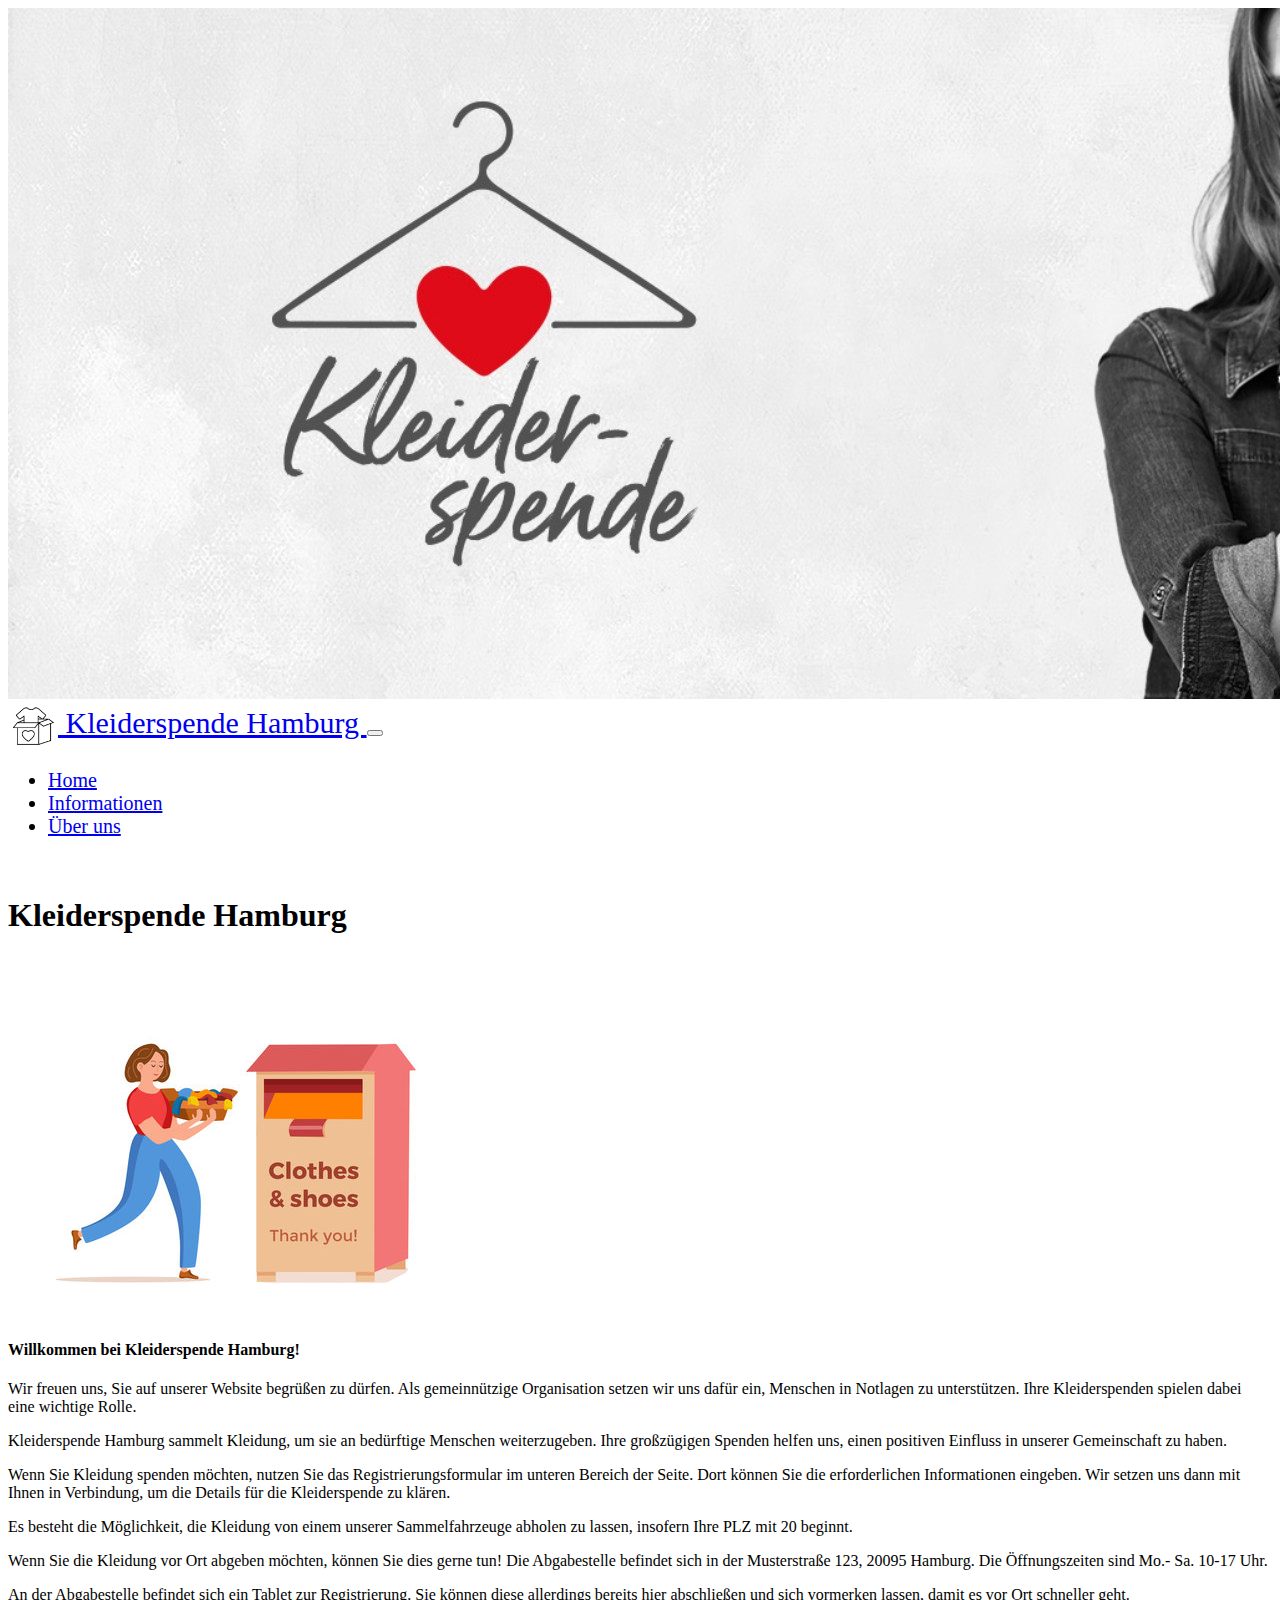
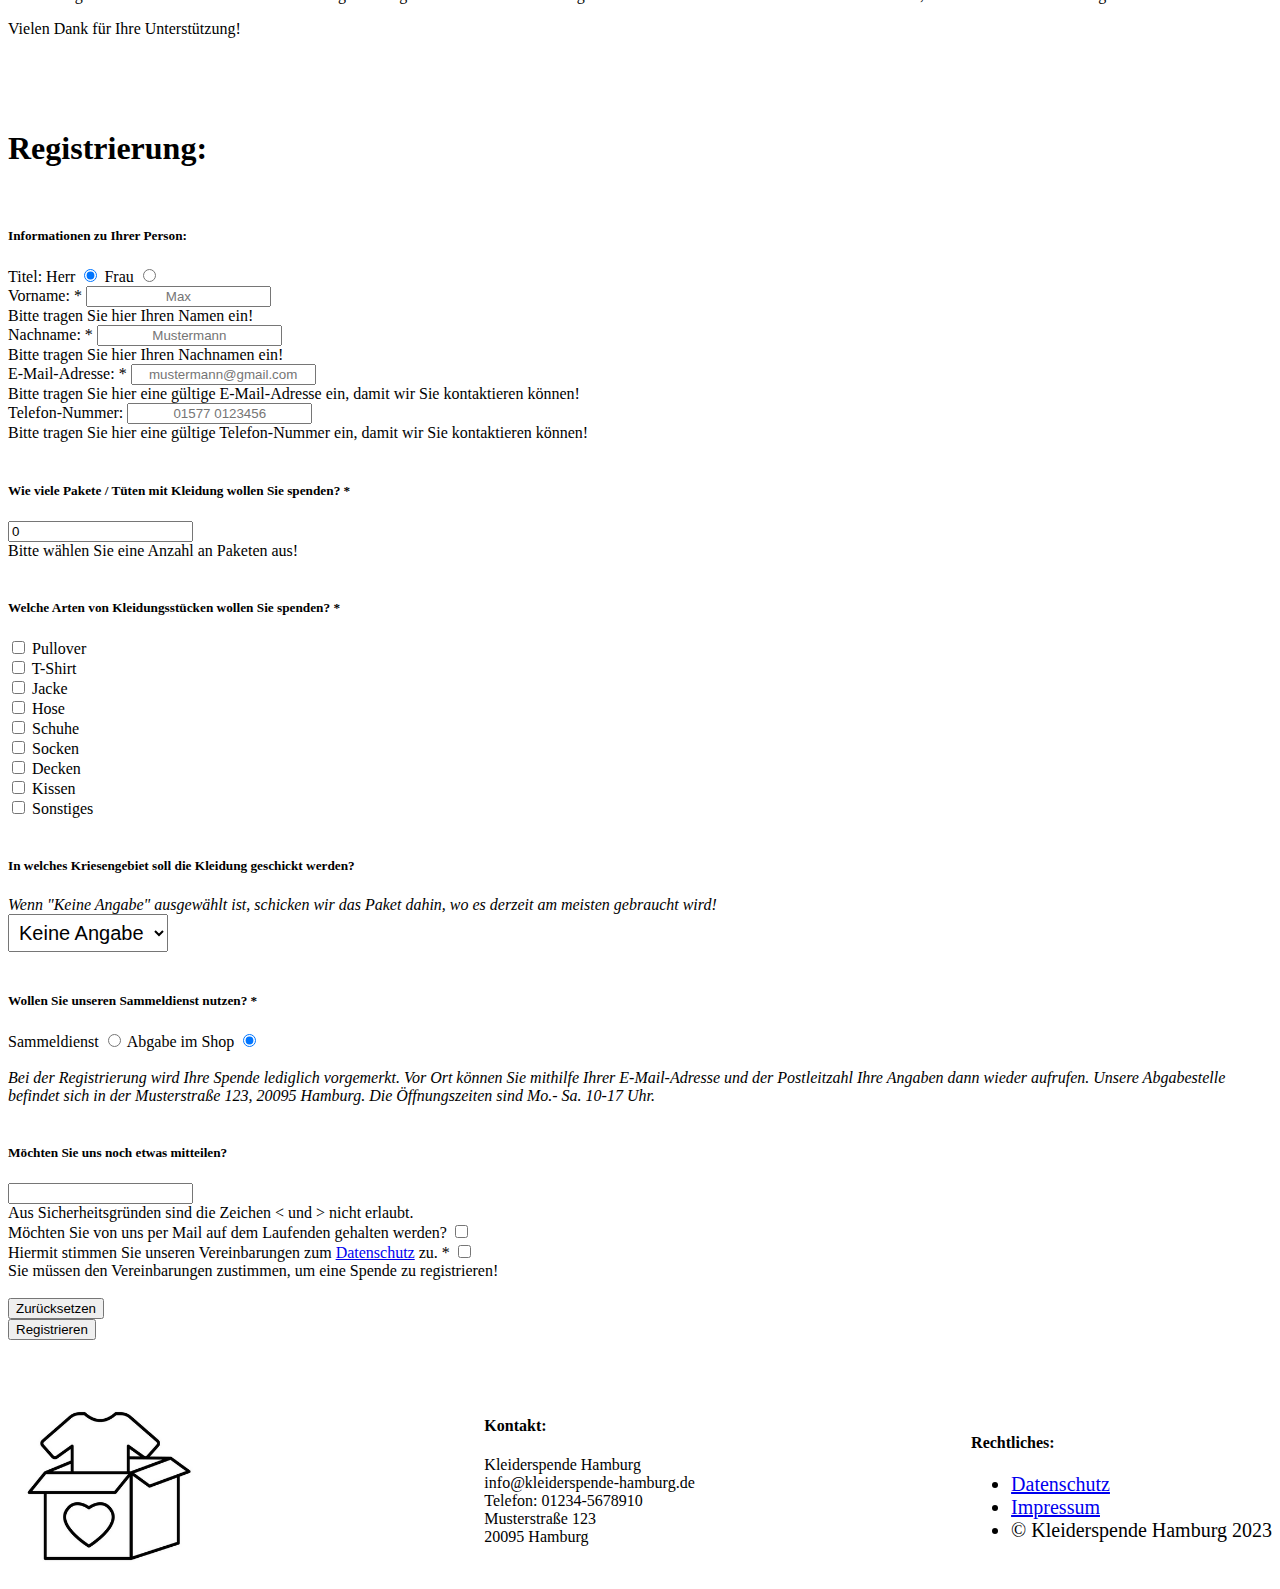
==== commit 479d8614: "Registriert Seite" ====
--- a/index.html
+++ b/index.html
@@ -78,10 +78,10 @@
           <h5>Informationen zu Ihrer Person: </h5>
           <div>
             <label for="title" class="me-2">Titel: </label>
-            <label for="mr">Mr</label>
-            <input type="radio" id="mr" class="me-2" value="mr" name="title" checked>
-            <label for="mrs">Mrs</label>
-            <input type="radio" id="mrs" value="mrs" name="title">
+            <label for="herr">Herr</label>
+            <input type="radio" id="herr" class="me-2" value="herr" name="title" checked>
+            <label for="frau">Frau</label>
+            <input type="radio" id="frau" value="frau" name="title">
           </div>
 
           <div class="mb-3">
@@ -134,7 +134,7 @@
               </div>
           
               <div class="form-check me-4">
-                  <input class="form-check-input" value="t-shirt" id="tshirtCheckbox" type="checkbox" name="kleiderCheckboxes" onchange="validateCheckboxes()">
+                  <input class="form-check-input" value="tshirt" id="tshirtCheckbox" type="checkbox" name="kleiderCheckboxes" onchange="validateCheckboxes()">
                   <label class="form-check-label" for="tshirtCheckbox">T-Shirt</label>
               </div>
           
@@ -200,9 +200,9 @@
               <!--Auswahl der Checkboxen sorgt dafür, dass jeweils passender Inhalt eingeblendet wird. 
               Standardmäßig ist Abgabe im Shop ausgewählt, da dies aus Sicht der Firma sinnvoller erscheint.-->
               <label for="sammeldienst">Sammeldienst</label>
-              <input type="radio" id="sammeldienst" value="sammeldienst" class="me-4" name="sammeldienst-abfrage" onchange="anzeigeSammeldienst()" >
+              <input type="radio" id="sammeldienst" value="sammeldienst" class="me-4" name="sammeldienstAbfrage" onchange="anzeigeSammeldienst()" >
               <label for="abgabe">Abgabe im Shop</label>
-              <input type="radio" id="abgabe" value="abgabe" name="sammeldienst-abfrage" onchange="anzeigeSammeldienst()" checked>
+              <input type="radio" id="abgabe" value="abgabe" name="sammeldienstAbfrage" onchange="anzeigeSammeldienst()" checked>
               <br>
               <br>
               <div id="sammeldienstAktiv" style="display: none;">
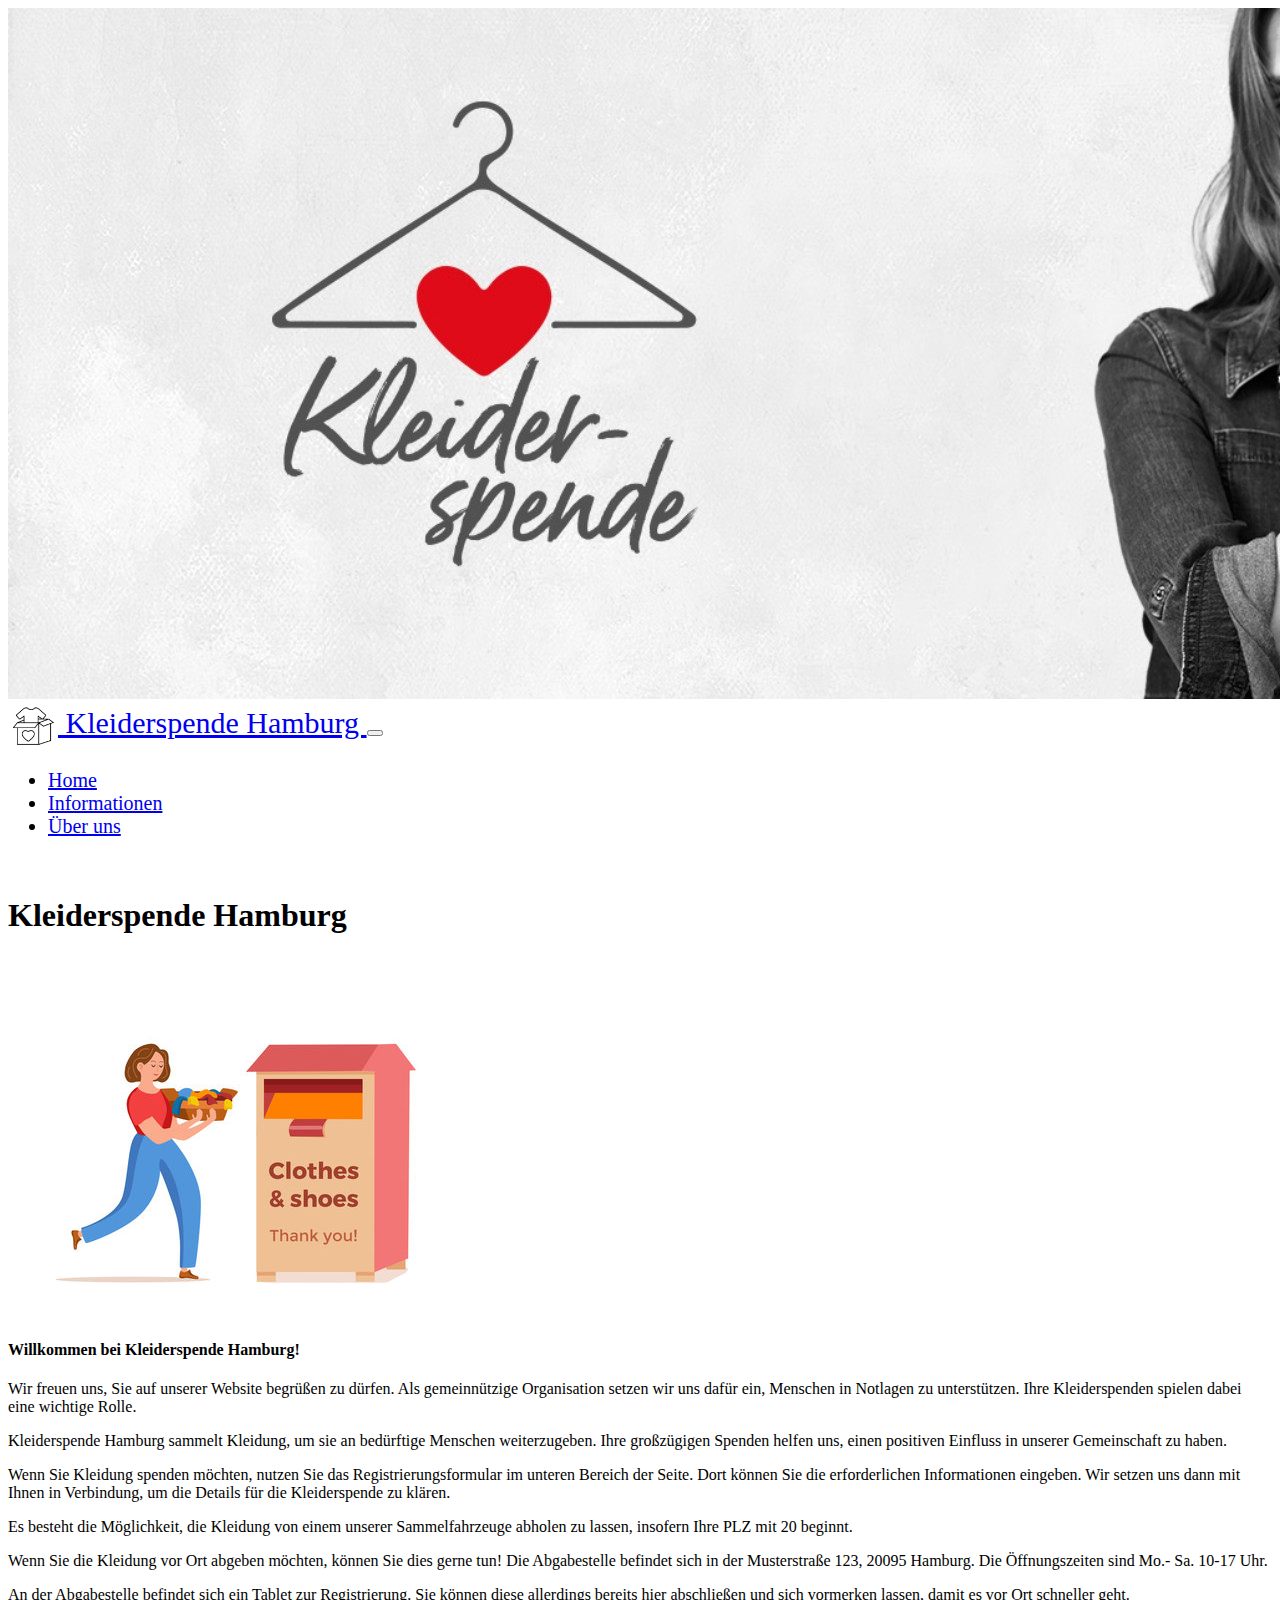
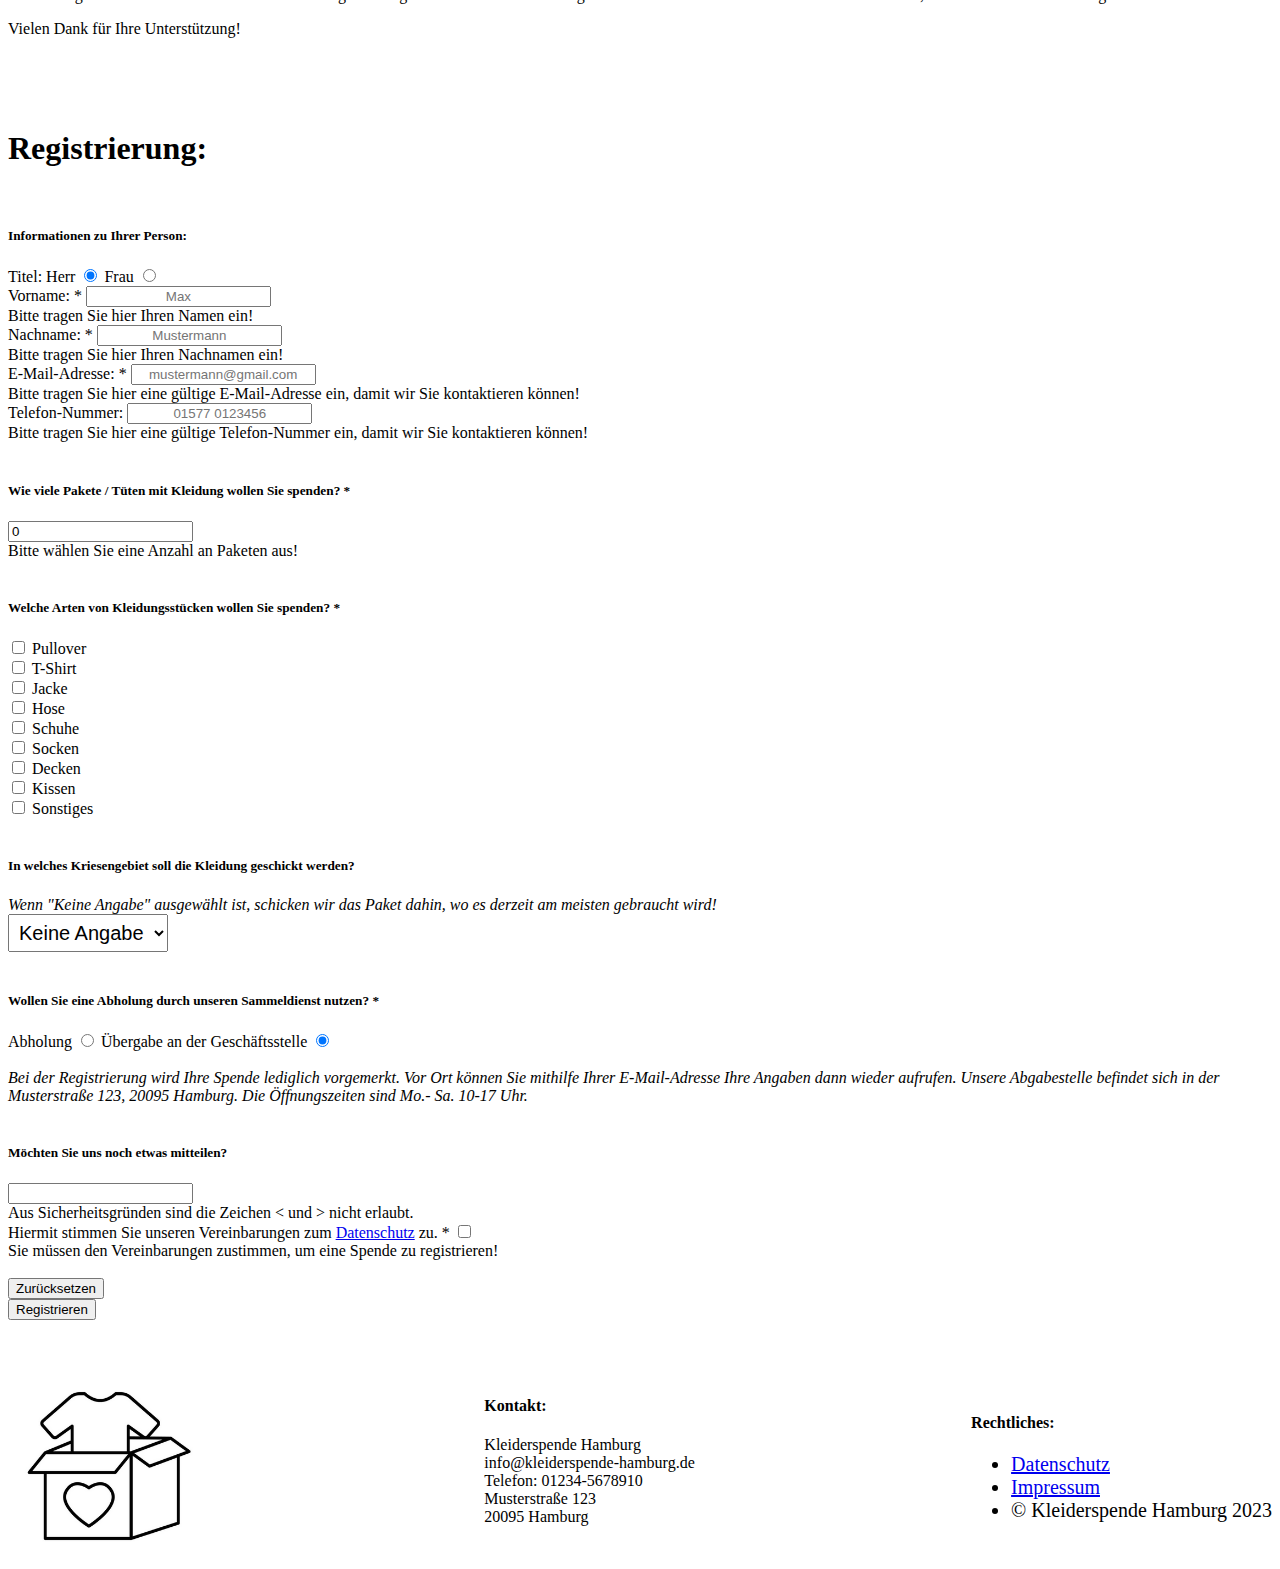
==== commit 2e75a21b: "Kommentare eingebaut" ====
--- a/index.html
+++ b/index.html
@@ -10,24 +10,29 @@
     <meta charset="UTF-8">
     <meta name="viewport" content="width=device-width, initial-scale=1.0">
     <title>Kleiderspenden Hamburg</title>
+    <!--Einbindung eigenes Icon. Quelle: https://de.vecteezy.com/vektorkunst/22804722-kleider-spende-symbol-illustration-box-mit-kleidung-symbol-verbunden-zu-wohltatigkeit-linie-symbol-stil-einfach-vektor-design-editierbar-->
     <link rel="icon" type="image/x-icon" href="/images/4-LOGO.png">
     <meta name="viewport" content="width=device-width, initial-scale=1, shrink-to-fit=no">
-
+    <!--Einbindung von Bootstrap und einem eigenen CSS-Dokument-->
     <link href="https://cdn.jsdelivr.net/npm/bootstrap@5.3.2/dist/css/bootstrap.min.css" rel="stylesheet" integrity="sha384-T3c6CoIi6uLrA9TneNEoa7RxnatzjcDSCmG1MXxSR1GAsXEV/Dwwykc2MPK8M2HN" crossorigin="anonymous">
     <script src="https://cdn.jsdelivr.net/npm/bootstrap@5.3.2/dist/js/bootstrap.bundle.min.js" integrity="sha384-C6RzsynM9kWDrMNeT87bh95OGNyZPhcTNXj1NW7RuBCsyN/o0jlpcV8Qyq46cDfL" crossorigin="anonymous"></script>
     <link rel="stylesheet" href="./style.css">
-
-    
 </head>
+
+
 <body>
+    <!--Header mit Logo, Titel und einer globalen Navigation-->
     <header>
+        <!--Allgemeines Seitenbanner. Quelle: https://static.street-one.de/out/cms-media/street_one/content_1/sonstiges_1/kleiderspende_1/SO_SOM_unisex_22_K03_Kleiderspende_desk_version2_responsive_desktop_full_width.jpg-->
         <img src="/images/7-Banner.jpg" alt="Banner-Bild für Kleiderspenden" class="img-fluid">
+        <!--Navigationsleiste mit Bootstrap. Titel und Logo der Website. -->
         <nav class="navbar navbar-expand-lg bg-body-tertiary" data-bs-theme="dark">
             <div class="container-fluid">
               <a class="navbar-brand" href="./index.html">
                 <img id="logo" src="./images/4-LOGO.png" alt="Logo" class="rounded img-fluid logo" width="50" class="d-inline-block align-text-top">
                 Kleiderspende Hamburg
-              </a>          
+              </a>   
+              <!--"Knopf" für responsive Ansicht-->       
               <button class="navbar-toggler" type="button" data-bs-toggle="collapse" data-bs-target="#navbarNav" aria-controls="navbarNav" aria-expanded="false" aria-label="Toggle navigation">
                 <span class="navbar-toggler-icon"></span>
               </button>
@@ -56,6 +61,7 @@
       <br>
       <div class="container text-center">
         <h1>Kleiderspende Hamburg</h1>
+        <!--Quelle: https://t4.ftcdn.net/jpg/03/11/89/57/360_F_311895769_ZgTENwVgMB6CbhWGkF1CWDls1RdSWHSw.jpg-->
         <img src="./images/3.jpg" alt="kleiderspende-hamburg" class="img-fluid">
         <h4>Willkommen bei Kleiderspende Hamburg!</h4>
         <p>Wir freuen uns, Sie auf unserer Website begrüßen zu dürfen. Als gemeinnützige Organisation setzen wir uns dafür ein, Menschen in Notlagen zu unterstützen. Ihre Kleiderspenden spielen dabei eine wichtige Rolle.</p>
@@ -73,7 +79,7 @@
         <h1>Registrierung:</h1>
         <br>
 
-<!--Erstellung des Formulars für die Registrierung-->
+        <!--Erstellung des Formulars für die Registrierung mithilfe von "form" und Bootstrap-Form. Validierung mithilfe von Bootstrap-form und index.js-->
         <form class="row g-3 needs-validation" enctype="multipart/form-data" id="registrierungsFormular" novalidate>
           <h5>Informationen zu Ihrer Person: </h5>
           <div>
@@ -86,6 +92,7 @@
 
           <div class="mb-3">
             <label for="vorname" class="form-label">Vorname: * </label>
+            <!--Die Patterns verhindern das Verwenden von < und >, ein erster Schritt, um XSS zu verhindern-->
             <input type="text" id="vorname" name="vorname" placeholder="Max" class="form-control mb-2 text-center" pattern="^[^<>]+$" title="Aus Sicherheitsgründen sind die Zeichen < und > nicht erlaubt." required>
             <div class="invalid-feedback">
               Bitte tragen Sie hier Ihren Namen ein!
@@ -108,6 +115,7 @@
             </div>
           </div>
 
+          <!--Bei der Telefonnummer dürfen lediglich Zahlen von 0-9 und Leerzeichen verwendet werden-->
           <div class="mb-3">
             <label for="phone" class="me-2">Telefon-Nummer: </label>
             <input type="tel" id="phone" name="phone" placeholder="01577 0123456" class="form-control mb-2 text-center" pattern="[0-9 ]+">
@@ -118,6 +126,7 @@
           <br>
 
           <h5>Wie viele Pakete / Tüten mit Kleidung wollen Sie spenden? *</h5>
+          <!--Das Pattern verhindert invalide Eingaben-->
           <div class="mb-3">
             <input type="number" id="anzahl" name="anzahl" min="1" value="0" pattern="[0-9]+" required>
             <div class="invalid-feedback">
@@ -127,6 +136,7 @@
           <br>
 
           <h5>Welche Arten von Kleidungsstücken wollen Sie spenden? *</h5>
+          <!--Validierungsfunktion mit onchange() um sicherzustellen, dass mindestens ein Kleidungsstück ausgewählt wurde-->
           <div class="mb-3 d-flex flex-wrap justify-content-center flex-column flex-sm-row align-items-center">
             <div class="form-check me-4">
                   <input class="form-check-input" value="pullover" id="pulloverCheckbox" type="checkbox" name="kleiderCheckboxes" onchange="validateCheckboxes()">
@@ -177,6 +187,7 @@
 
           <h5>In welches Kriesengebiet soll die Kleidung geschickt werden?</h5>
           <p style="margin: 0;"><i>Wenn "Keine Angabe" ausgewählt ist, schicken wir das Paket dahin, wo es derzeit am meisten gebraucht wird!</i></p>
+          <!--Auswahl des Krisengebietes aus Liste mit nur einer Wahlmöglichkeit-->
           <div class="form-floating">
             <select id="krisengebiet" name="krisengebiet" class="form-select text-center">
                 <option value="unbestimmt">Keine Angabe</option>
@@ -195,16 +206,18 @@
           </div>
           <br>
           <div>
-            <h5>Wollen Sie unseren Sammeldienst nutzen? *</h5>
+            <!--Aufgabe 3.b.e-g-->
+            <h5>Wollen Sie eine Abholung durch unseren Sammeldienst nutzen? *</h5>
             <div>
-              <!--Auswahl der Checkboxen sorgt dafür, dass jeweils passender Inhalt eingeblendet wird. 
-              Standardmäßig ist Abgabe im Shop ausgewählt, da dies aus Sicht der Firma sinnvoller erscheint.-->
-              <label for="sammeldienst">Sammeldienst</label>
+              <!--Auswahl der Checkboxen sorgt dafür, dass jeweils passender Inhalt eingeblendet wird. Dies bewirkt die Funktion "anzeigeSammeldienst()". 
+              Standardmäßig ist Abgabe an der Geschäftsstelle ausgewählt, da dies aus Sicht der Firma sinnvoller erscheint.-->
+              <label for="sammeldienst">Abholung</label>
               <input type="radio" id="sammeldienst" value="sammeldienst" class="me-4" name="sammeldienstAbfrage" onchange="anzeigeSammeldienst()" >
-              <label for="abgabe">Abgabe im Shop</label>
+              <label for="abgabe">Übergabe an der Geschäftsstelle</label>
               <input type="radio" id="abgabe" value="abgabe" name="sammeldienstAbfrage" onchange="anzeigeSammeldienst()" checked>
               <br>
               <br>
+              <!--Adresse wird nur benötigt, wenn eine Abholung erfolgen soll-->
               <div id="sammeldienstAktiv" style="display: none;">
                 <h5>Ihre Adresse:</h5>
                 <div class="flex-container row">
@@ -222,6 +235,8 @@
                           Bitte tragen Sie hier Ihre Hausnummer ein!
                         </div>  
                     </div>
+                    <!--Bei der Eingabe der Postleitzahl wird eine zusätzliche Validierung ausgeführt, um sicherzustellen, dass die PLZ im Einzugsgebiet der Firma ist.
+                    Aufgabe 3.b.h -->
                     <div class="col-md-6">
                         <label for="plz">Postleitzahl: *</label>
                         <input type="text" id="plz" name="plz" placeholder="20095" class="form-control mb-2 text-center" minlength="5" maxlength="5" oninput="validatePLZ(this.value, this)">
@@ -240,7 +255,7 @@
                 </div>
             </div>
               <div id="abgabeAktiv">
-                <i>Bei der Registrierung wird Ihre Spende lediglich vorgemerkt. Vor Ort können Sie mithilfe Ihrer E-Mail-Adresse und der Postleitzahl Ihre Angaben dann wieder aufrufen. Unsere Abgabestelle befindet sich in der Musterstraße 123, 20095 Hamburg. Die Öffnungszeiten sind Mo.- Sa. 10-17 Uhr.</i>
+                <i>Bei der Registrierung wird Ihre Spende lediglich vorgemerkt. Vor Ort können Sie mithilfe Ihrer E-Mail-Adresse Ihre Angaben dann wieder aufrufen. Unsere Abgabestelle befindet sich in der Musterstraße 123, 20095 Hamburg. Die Öffnungszeiten sind Mo.- Sa. 10-17 Uhr.</i>
               </div>
             </div>
           </div>
@@ -252,10 +267,7 @@
               Aus Sicherheitsgründen sind die Zeichen < und > nicht erlaubt.
             </div>  
           </div>
-          <div>
-            <label for="subscribe" class="me-3">Möchten Sie von uns per Mail auf dem Laufenden gehalten werden?</label>
-            <input type="checkbox" id="subscribe" name="subscribe"> <br>
-          </div>
+          <!--Aus rechtlichen Gründen erfolgt eine Aufforderung zur Einwilligung des Datenschutzes. Dies ist hier nur beispielhaft dargestellt-->
           <div class="col-12">
             <div class="form-check">
               <label for="datenschutzCheck" class="me-3"> Hiermit stimmen Sie unseren Vereinbarungen zum <a class="link" href="./datenschutz.html">Datenschutz</a> zu. *</label>
@@ -278,7 +290,7 @@
 
 
 
-
+    <!--Footer mit Informationen und Rechtlichem-->
     <footer class="bg-dark text-light p-2 m-0">
         <br>
         <div class="container flex-container align-items-stretch">
--- a/style.css
+++ b/style.css
@@ -1,3 +1,11 @@
+/*
+    Student: Jule Engel
+    Modul: IPWA01-01 - Programmierung von Webanwendungen
+    Aufgabe: Fallstudie, Aufgabe 3
+*/
+
+
+/*Einstellugnen für die mobile Ansicht*/
 .navbar-brand {
   font-size: 18px;
 }
@@ -11,7 +19,9 @@
   font-size: 0.8rem;
 }
 
-@media (min-width: 768px) { /* Optische Größenanpassung der Navigations-Leiste für Endgeräte mit größeren Bildschirmen*/
+
+/* Optische Größenanpassung der Navigations-Leiste für Endgeräte mit größeren Bildschirmen*/
+@media (min-width: 768px) { 
   .navbar-brand {
     font-size: 30px;
   }
@@ -29,6 +39,7 @@
   }
 }
 
+/*Stylistische Anpassungen für responsive Darstellung*/
 .flex-container {
   display: flex;
   justify-content: space-between;
